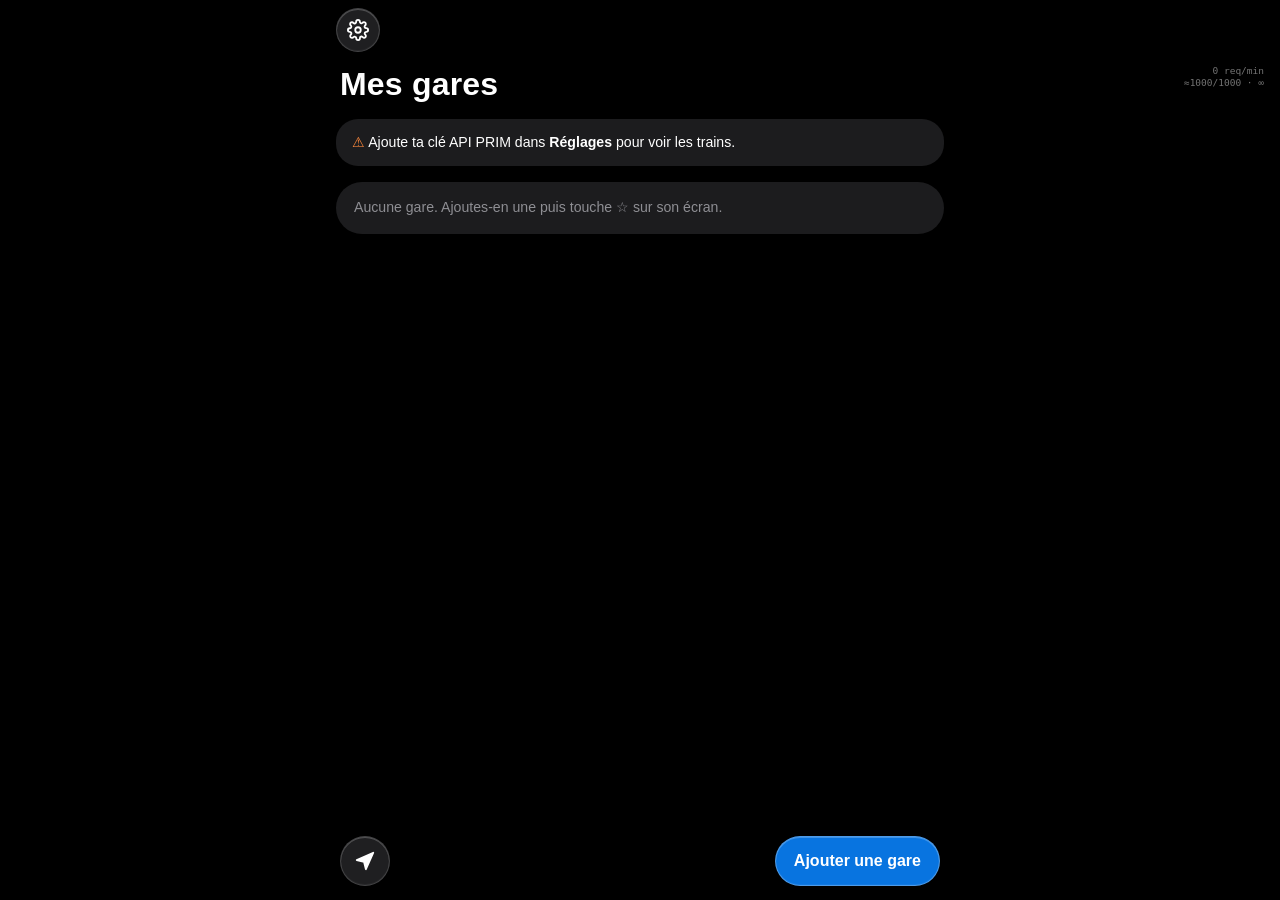
==== index.html @ 0e9d264e "Plus de gare favorite par défaut au premier lancement Co-Authored-By: Claude Opus 5.5 <noreply@anthr" ====
<!doctype html>
<html lang="fr">
<head>
  <meta charset="utf-8">
  <meta name="viewport" content="width=device-width, initial-scale=1, viewport-fit=cover">
  <title>Prochains trains</title>
  <meta name="app-version" content="20261120-1608">
  <meta name="theme-color" content="#000000">
  <!-- Pour l'installation sur l'écran d'accueil de l'iPhone -->
  <meta name="apple-mobile-web-app-capable" content="yes">
  <meta name="mobile-web-app-capable" content="yes">
  <meta name="apple-mobile-web-app-status-bar-style" content="black-translucent">
  <meta name="apple-mobile-web-app-title" content="Prochains trains">
  <link rel="apple-touch-icon" href="icons/icon-180.png">
  <link rel="icon" type="image/png" href="icons/icon-180.png">
  <link rel="manifest" href="manifest.webmanifest">
  <link rel="preconnect" href="https://fonts.googleapis.com">
  <link rel="preconnect" href="https://fonts.gstatic.com" crossorigin>
  <link href="https://fonts.googleapis.com/css2?family=Fira+Sans:wght@400;500;600;700&display=swap" rel="stylesheet">
  <link rel="stylesheet" href="css/style.css?v=20261120-1608">
</head>
<body>
  <div id="app" class="app"></div>

  <dialog id="settings-dialog">
    <form method="dialog">
      <h2>Réglages</h2>
      <label for="api-key">Clé API PRIM</label>
      <input id="api-key" type="password" autocomplete="off" spellcheck="false" placeholder="Colle ta clé ici">
      <p class="hint">La clé reste enregistrée sur cet appareil uniquement. Tu la trouves sur prim.iledefrance-mobilites.fr, dans « Mes jetons d'authentification ».</p>

      <h3 class="dialog-section">Mes gares</h3>
      <div class="dialog-row">
        <button type="button" class="secondary" id="export-favs">Exporter</button>
        <button type="button" class="secondary" id="import-favs">Importer</button>
        <input type="file" id="import-file" accept="application/json,.json" hidden>
      </div>
      <p class="hint" id="favs-status">Sauvegarde tes gares favorites dans un fichier, pour les retrouver sur un autre appareil ou après avoir réinstallé l'app.</p>
      <p class="hint version">Version <span id="app-version">—</span></p>
      <div class="dialog-actions">
        <button value="cancel" type="submit" class="secondary">Annuler</button>
        <button value="save" type="submit">Enregistrer</button>
      </div>
    </form>
  </dialog>

  <script type="module" src="js/app.js?v=20261120-1608"></script>
</body>
</html>
---- css/style.css ----
/* ==========================================================
   Prochains trains — styles
   1. Base et pages (accueil, choix de ligne, choix de gare)
   2. Pastilles de ligne (RER / métro)
   3. Écran de quai RER  (fond lavande, minutes en jaune sur noir)
   4. Écran de quai métro (en-tête bleu, « 1er métro / 2e métro »)
   Les tailles des écrans sont en « cqw » (1 % de la largeur de l'écran)
   pour garder les proportions d'un vrai écran sur téléphone comme sur PC.
   ========================================================== */
:root {
  /* Pages de l'app : palette sombre d'iOS */
  --app-bg: #000000;
  --app-panel: #1c1c1e;
  --app-press: #2c2c2e;
  --app-line: #38383a;
  --app-text: #ffffff;
  --app-muted: #8e8e93;
  --accent: #0a84ff;
  --star: #ffd60a;

  /* Écran RER (fond blanc, texte bleu foncé) */
  --rer-head: #ffffff;
  --rer-bg: #e2e6f3; /* lignes de trains : gris bleuté léger */
  --rer-sep: #c9cdd8;
  --rer-ink: #1b2a87;
  --rer-mission: #2635aa;

  /* Écran métro (bandeaux blancs, corps noir) */
  --metro-blue: #ffffff;
  --metro-stripe: #1b2a87;
  --metro-ink: #1b2a87;
  --metro-body: #000000;
  --metro-label: #e6e8ef;

  /* Communs */
  --wait-bg: #0d0d10;
  --wait-ink: #e7e47a;
  --alert: #ff8a3d;

  /* Police des écrans de quai (proche de la Parisine des vrais écrans) */
  --font: "Fira Sans", "Helvetica Neue", Arial, sans-serif;
  /* Police de l'app : celle du système (SF Pro sur iPhone) */
  --ui-font: -apple-system, BlinkMacSystemFont, "SF Pro Text", "Segoe UI", Roboto, "Helvetica Neue", Arial, sans-serif;
  color-scheme: dark;
}

* { box-sizing: border-box; }

/* Taille du texte = réglage « Taille du texte » de l'iPhone (Dynamic Type) */
html {
  font-size: 17px;
  font: -apple-system-body;
}

html, body {
  margin: 0;
  min-height: 100%;
  background: var(--app-bg);
  color: var(--app-text);
  font-family: var(--ui-font);
  font-size: 1rem;
  -webkit-font-smoothing: antialiased;
  -webkit-tap-highlight-color: transparent;
}
a { color: inherit; text-decoration: none; }
button { font: inherit; color: inherit; cursor: pointer; }

.app {
  /* dvh = hauteur réellement visible sur iPhone (100vh y est trop grand) */
  min-height: 100vh;
  min-height: 100dvh;
  padding: env(safe-area-inset-top) env(safe-area-inset-right) env(safe-area-inset-bottom) env(safe-area-inset-left);
}

/* ---------- 1. Pages : style Liquid Glass (iOS 26 / 27) ---------- */
/* Matière « verre » : translucide, floutée, liseré lumineux en haut */
/* Règle Liquid Glass : le verre est réservé à la couche de navigation (boutons et barres
   flottants). Le contenu (cartes, listes) reste sur des fonds pleins, et jamais de verre sur du verre. */
.glass-btn {
  background: rgba(120, 120, 128, 0.26);
  -webkit-backdrop-filter: blur(28px) saturate(180%);
  backdrop-filter: blur(28px) saturate(180%);
  border: 0.5px solid rgba(255, 255, 255, 0.16);
  box-shadow:
    inset 0 1px 0 rgba(255, 255, 255, 0.22),
    inset 0 -1px 0 rgba(255, 255, 255, 0.04),
    0 8px 30px rgba(0, 0, 0, 0.35);
}

/* Contenu : fonds pleins façon listes groupées d'iOS */
.glass,
.group,
.line-tile,
.search,
.notice {
  background: var(--app-panel);
}

.page { max-width: 640px; margin: 0 auto; padding-bottom: 120px; }

.navbar {
  position: sticky;
  top: 0;
  z-index: 3;
  display: grid;
  grid-template-columns: 1fr auto 1fr;
  align-items: center;
  gap: 8px;
  min-height: 60px;
  padding: 8px 16px;
  /* Fondu doux : le contenu s'efface sous les boutons flottants (scroll edge effect) */
  background: linear-gradient(var(--app-bg) 55%, rgba(0, 0, 0, 0));
}
.nav-left { justify-self: start; display: flex; align-items: center; gap: 8px; }
.nav-right { justify-self: end; display: flex; align-items: center; gap: 8px; }
.nav-title {
  margin: 0;
  max-width: 55vw;
  font-size: 1.0rem;
  font-weight: 600;
  white-space: nowrap;
  overflow: hidden;
  text-overflow: ellipsis;
  display: flex;
  align-items: center;
  gap: 8px;
}

/* Boutons en verre : ronds pour les icônes, en gélule pour le texte */
.glass-btn {
  display: inline-flex;
  align-items: center;
  justify-content: center;
  gap: 6px;
  height: 44px;
  padding: 0 18px;
  border-radius: 22px;
  color: var(--app-text);
  font-size: 1.0rem;
  font-weight: 500;
  transition: transform 0.35s cubic-bezier(0.34, 1.56, 0.64, 1), background 0.2s ease;
}
.glass-btn.round { width: 44px; padding: 0; }
.glass-btn:active { transform: scale(1.08); background: rgba(160, 160, 170, 0.36); transition-duration: 0.12s; }
/* Teinte : uniquement l'action principale de l'écran */
.glass-btn.is-tinted { background: rgba(10, 132, 255, 0.88); border-color: rgba(255, 255, 255, 0.28); font-weight: 600; }
.nav-star { color: var(--star); }

.large-title { margin: 6px 20px 16px; font-size: 2.0rem; font-weight: 700; letter-spacing: 0.2px; }

.group-label {
  margin: 24px 32px 8px;
  font-size: 0.765rem;
  font-weight: 600;
  text-transform: uppercase;
  letter-spacing: 0.4px;
  color: var(--app-muted);
}
.group-footer { margin: 10px 32px 0; color: var(--app-muted); font-size: 0.765rem; line-height: 1.4; }

/* Liste en carte de verre, séparateurs décalés */
.group {
  margin: 0 16px;
  padding: 0;
  list-style: none;
  border-radius: 26px;
  overflow: hidden;
}
.group + .group { margin-top: 20px; }
.list-item {
  position: relative;
  display: flex;
  align-items: center;
  gap: 12px;
  min-height: 54px;
  padding: 8px 18px;
}
.list-item + .list-item::before {
  content: "";
  position: absolute;
  top: 0;
  left: 18px;
  right: 18px;
  border-top: 0.5px solid rgba(255, 255, 255, 0.12);
}
.list-item:active { background: var(--app-press); }
.list-item-name { flex: 1; min-width: 0; font-size: 1.0rem; line-height: 1.25; }
.distance { color: var(--app-muted); font-size: 0.882rem; }
.chevron { color: rgba(255, 255, 255, 0.35); font-size: 1.294rem; font-weight: 300; }

.empty { margin: 0; padding: 16px 18px; color: var(--app-muted); font-size: 0.882rem; line-height: 1.4; list-style: none; }
.glass.empty { border-radius: 26px; }
.notice {
  margin: 0 16px 16px;
  padding: 14px 16px;
  border-radius: 22px;
  color: var(--app-text);
  font-size: 0.882rem;
  line-height: 1.35;
}
.notice::before { content: "⚠︎ "; color: var(--alert); }

.line-grid {
  display: grid;
  grid-template-columns: repeat(auto-fill, minmax(96px, 1fr));
  gap: 10px;
  margin: 0 16px;
}
.line-tile {
  display: grid;
  place-items: center;
  padding: 14px 4px;
  border-radius: 22px;
  transition: transform 0.15s ease;
}
.line-tile:active { background: var(--app-press); }

.search-row { display: flex; gap: 8px; margin: 4px 16px 16px; }
.search {
  flex: 1;
  min-width: 0;
  height: 44px;
  padding: 0 18px;
  border-radius: 22px;
  color: var(--app-text);
  font: inherit;
  font-size: 1.0rem; /* 16 px minimum : évite le zoom automatique de Safari */
}
.search::placeholder { color: var(--app-muted); }

/* Barre flottante en bas : deux groupes séparés, jamais icône + texte dans le même groupe */
.toolbar {
  position: fixed;
  left: 0;
  right: 0;
  bottom: 0;
  z-index: 4;
  display: flex;
  justify-content: space-between;
  align-items: center;
  max-width: 640px;
  margin: 0 auto;
  padding: 28px 20px calc(14px + env(safe-area-inset-bottom));
  pointer-events: none;
  /* Fondu doux sous la barre (scroll edge effect du bas) */
  background: linear-gradient(rgba(0, 0, 0, 0), var(--app-bg) 70%);
}
.toolbar > * { pointer-events: auto; }
.toolbar .glass-btn { height: 50px; border-radius: 25px; }
.toolbar .glass-btn.round { width: 50px; }

/* ---------- Favoris : une carte de verre par gare, avec aperçu ---------- */
.fav-list { display: grid; gap: 12px; margin: 0 16px; padding: 0; list-style: none; }
.fav-card { position: relative; border-radius: 26px; overflow: hidden; background: var(--app-panel); }
.fav-head { display: flex; align-items: center; }
.fav-link { flex: 1; min-width: 0; display: flex; align-items: center; gap: 12px; padding: 14px 4px 14px 18px; }
.fav-link:active, .fav-preview-link:active { background: rgba(255, 255, 255, 0.06); }
/* Chevron : pointe à droite replié, tourne vers le bas déplié */
.fav-toggle {
  flex: none;
  display: grid;
  place-items: center;
  width: 44px;
  height: 44px;
  margin-right: 8px;
  padding: 0;
  border: 0;
  border-radius: 22px;
  background: none;
  color: var(--app-muted);
}
.fav-toggle:active { background: var(--app-press); }
.fav-toggle svg { transition: transform 0.25s ease; }
.fav-card.is-open .fav-toggle svg { transform: rotate(90deg); }
.fav-preview-link { display: block; padding: 0 16px 16px; }
.fav-preview-link .preview { margin-top: 0; }
.fav-name { flex: 1; min-width: 0; font-size: 1.0rem; font-weight: 600; line-height: 1.25; }

.fav-card.is-editing { display: flex; align-items: center; gap: 12px; padding: 14px 16px; }
.fav-delete {
  flex: none;
  display: grid;
  place-items: center;
  width: 24px;
  height: 24px;
  padding: 0;
  border: 0;
  border-radius: 50%;
  background: #ff453a;
  color: #fff;
  font-size: 1.059rem;
  font-weight: 700;
  line-height: 1;
}
.drag-handle {
  flex: none;
  padding: 8px 2px 8px 14px;
  color: rgba(255, 255, 255, 0.45);
  font-size: 1.294rem;
  line-height: 1;
  touch-action: none; /* le doigt déplace la gare au lieu de faire défiler */
  cursor: grab;
}
.fav-card.dragging { transform: scale(1.03); background: var(--app-press); box-shadow: 0 10px 30px rgba(0, 0, 0, 0.6); z-index: 2; }

/* Mini écran : une ligne par direction, dans le style des écrans de quai */
.preview {
  margin-top: 12px;
  border-radius: 10px; /* concentrique : 26 px de la carte − 16 px de marge */
  overflow: hidden;
  font-family: var(--font);
}
.preview:empty { display: none; }
.pv-row { display: flex; align-items: stretch; min-height: 34px; }
.pv-row + .pv-row { border-top: 1px solid var(--rer-sep); }
.pv-dest {
  flex: 1;
  min-width: 0;
  display: flex;
  align-items: center;
  gap: 8px;
  padding: 0 10px;
  font-size: 15px;
  font-weight: 600;
  white-space: nowrap;
}
.pv-dest .dest-name { overflow: hidden; text-overflow: ellipsis; }
.pv-mission { flex: none; padding: 1px 5px; background: var(--rer-mission); color: #fff; font-size: 11px; font-weight: 500; }
.pv-rer { background: var(--rer-bg); color: var(--rer-ink); }
.pv-metro { background: var(--metro-blue); color: var(--metro-ink); }
.pv-wait {
  flex: none;
  display: flex;
  align-items: center;
  justify-content: center;
  gap: 3px;
  min-width: 58px;
  padding: 0 8px;
  background: var(--wait-bg);
  color: var(--wait-ink);
  font-size: 19px;
  font-weight: 600;
  font-variant-numeric: tabular-nums;
}
.pv-wait small { font-size: 11px; font-weight: 500; }
.pv-wait.is-text { font-size: 12px; }
.pv-wait.is-alert { color: var(--alert); }
.pv-metro .pv-wait { min-width: 84px; }
.pv-sep { width: 1px; height: 16px; margin: 0 6px; background: var(--metro-label); opacity: 0.6; }
.pv-row .airport-chip { font-size: 10px; }
.pv-status { padding: 8px 10px; background: var(--rer-bg); color: var(--rer-ink); font-size: 13px; }

/* ---------- 2. Pastilles de ligne ---------- */
.badge {
  --size: 30px;
  display: inline-flex;
  align-items: center;
  gap: calc(var(--size) * 0.12);
  flex: none;
  font-weight: 700;
  line-height: 1;
}
.badge.big { --size: 40px; }
.badge.tiny { --size: 14px; }
.badge-mode,
.badge-line {
  display: grid;
  place-items: center;
  height: var(--size);
}
/* RER : carré arrondi « RER » en contour + carré plein de la couleur de la ligne */
.badge-rer .badge-mode {
  padding: 0 calc(var(--size) * 0.14);
  border: calc(var(--size) * 0.07) solid currentColor;
  border-radius: calc(var(--size) * 0.22);
  font-size: calc(var(--size) * 0.42);
}
.badge-rer .badge-line {
  width: var(--size);
  border-radius: calc(var(--size) * 0.22);
  background: var(--line);
  color: var(--line-text);
  font-size: calc(var(--size) * 0.72);
}
/* Métro : cercle « M » en contour + cercle plein avec le numéro */
.badge-metro .badge-mode {
  width: var(--size);
  border: calc(var(--size) * 0.08) solid currentColor;
  border-radius: 50%;
  font-size: calc(var(--size) * 0.6);
}
.badge-metro .badge-line {
  min-width: var(--size);
  padding: 0 calc(var(--size) * 0.08);
  border-radius: calc(var(--size) / 2);
  background: var(--line);
  color: var(--line-text);
  font-size: calc(var(--size) * 0.56);
}
.badge-metro .badge-line.is-long { font-size: calc(var(--size) * 0.4); }

/* Bus : rectangle « BUS » en contour + rectangle de la couleur de la ligne avec le numéro */
.badge-bus .badge-mode {
  padding: 0 calc(var(--size) * 0.12);
  border: calc(var(--size) * 0.07) solid currentColor;
  border-radius: calc(var(--size) * 0.12);
  font-size: calc(var(--size) * 0.4);
}
.badge-bus .badge-line {
  min-width: calc(var(--size) * 1.3);
  padding: 0 calc(var(--size) * 0.15);
  border-radius: calc(var(--size) * 0.12);
  background: var(--line);
  color: var(--line-text);
  font-size: calc(var(--size) * 0.56);
  white-space: nowrap;
}
.badge-bus .badge-line.is-long { font-size: calc(var(--size) * 0.42); }

/* ---------- Écran de quai : cadre commun ---------- */
.board-page { background: #050505; }
.board-page .navbar { background: linear-gradient(#050505 60%, rgba(5, 5, 5, 0)); }

.screens {
  display: grid;
  gap: 14px;
  padding: 14px 10px 24px;
}
@media (min-width: 900px) {
  .screens { grid-template-columns: repeat(auto-fit, minmax(420px, 1fr)); padding: 20px; gap: 20px; }
}

.screen {
  container-type: inline-size;
  font-family: var(--font);
  overflow: hidden;
  border: 1.5cqw solid #151515;
  border-radius: 2.5cqw;
  box-shadow: 0 0 0 1px #2a2a2a;
}

.screen-clock {
  align-self: flex-start;
  padding: 1cqw 2cqw;
  background: var(--wait-bg);
  color: var(--wait-ink);
  font-size: 5cqw;
  font-weight: 500;
  font-variant-numeric: tabular-nums;
  line-height: 1;
}
.clock-colon { animation: colon 2s steps(1) infinite; }
@keyframes colon { 50% { opacity: 0; } }

.screen-info {
  display: flex;
  gap: 3cqw;
  min-height: 15cqw;
  padding: 2cqw 3cqw;
  background: var(--rer-head);
  color: var(--rer-ink);
  border-top: 0.35cqw solid var(--rer-sep);
}
.info-side { display: flex; flex-direction: column; align-items: center; gap: 1.2cqw; }
.info-icon {
  display: grid;
  place-items: center;
  width: 5.5cqw;
  height: 5.5cqw;
  border: 0.5cqw solid currentColor;
  border-radius: 0.6cqw;
  font-family: Georgia, serif;
  font-size: 4cqw;
  font-weight: 700;
}
.info-side .badge.tiny { --size: 2.6cqw; }
.info-text {
  margin: 0;
  font-size: 3.4cqw;
  font-weight: 500;
  line-height: 1.3;
  display: -webkit-box;
  -webkit-line-clamp: 3;
  -webkit-box-orient: vertical;
  overflow: hidden;
}

/* ---------- 3. Écran RER ---------- */
.rer-screen { background: var(--rer-bg); color: var(--rer-ink); }

.rer-head {
  display: flex;
  align-items: center;
  gap: 2.5cqw;
  min-height: 15cqw;
  padding: 0 0 0 2.5cqw;
  background: var(--rer-head);
  color: #2b2b3c;
}
.rer-head .badge.big { --size: 8.5cqw; }
.head-dest {
  flex: 1;
  min-width: 0;
  padding: 1.5cqw 0;
  color: var(--rer-ink);
  font-size: 4.6cqw;
  font-weight: 600;
  line-height: 1.15;
}
.head-dest-line,
.rer-dest,
.metro-dest { display: flex; align-items: center; min-width: 0; white-space: nowrap; }
.dest-name { min-width: 0; overflow: hidden; text-overflow: ellipsis; }
.airport-chip { flex: none; }

.airport-chip {
  display: inline-flex;
  align-items: center;
  gap: 0.6cqw;
  margin-left: 0.8cqw;
  padding: 0.2cqw 1cqw 0.2cqw 0.3cqw;
  border-radius: 0.4cqw;
  background: #a08e2c;
  color: #fff;
  font-size: 0.55em;
  font-weight: 600;
  vertical-align: 0.25em;
}
.airport-plane {
  display: grid;
  place-items: center;
  width: 1.4em;
  height: 1.4em;
  background: #f1d54a;
  color: #2a2400;
  border-radius: 0.15em;
  font-size: 0.85em;
}

.rer-rows { list-style: none; margin: 0; padding: 0; }
.rer-row {
  display: grid;
  grid-template-columns: 14cqw minmax(0, 1fr) 11cqw 12cqw;
  align-items: center;
  gap: 2cqw;
  height: 12cqw;
  padding-right: 2cqw;
  border-top: 0.35cqw solid var(--rer-sep);
}
.rer-mission {
  align-self: center;
  padding: 0.6cqw 1cqw;
  background: var(--rer-mission);
  color: #fff;
  font-size: 2.8cqw;
  font-weight: 500;
  letter-spacing: 0.1cqw;
  white-space: nowrap;
  overflow: hidden;
}
.rer-mission:empty { visibility: hidden; }
.rer-dest {
  font-size: 4.6cqw;
  font-weight: 600;
  white-space: nowrap;
  overflow: hidden;
  text-overflow: ellipsis;
}
.rer-wait {
  display: flex;
  flex-direction: column;
  align-items: center;
  justify-content: center;
  height: 100%;
  background: var(--wait-bg);
  color: var(--wait-ink);
  font-weight: 600;
  line-height: 1;
}
.wait-num { font-size: 7cqw; font-variant-numeric: tabular-nums; }
.wait-unit { font-size: 2.4cqw; font-weight: 500; }
.wait-text { font-size: 2.8cqw; text-align: center; }
.wait-text.is-alert { color: var(--alert); }
.rer-notes { display: flex; flex-direction: column; gap: 0.6cqw; font-size: 2.6cqw; font-weight: 500; }
.row-note.is-alert { color: #b23a00; font-weight: 600; }
.row-voie b { font-size: 3.6cqw; }
.rer-row.is-cancelled .rer-dest { text-decoration: line-through; opacity: 0.6; }
.rer-row.is-empty .rer-wait { background: transparent; }

/* ---------- 4. Écran métro ---------- */
.metro-screen { background: var(--metro-body); }

.metro-head {
  display: flex;
  align-items: center;
  gap: 2.5cqw;
  min-height: 14cqw;
  padding-left: 2.5cqw;
  background: var(--metro-blue);
  border-bottom: 1.6cqw solid var(--metro-stripe);
  color: var(--metro-ink);
}
.metro-head .badge.big { --size: 8cqw; }
.metro-dest {
  flex: 1;
  min-width: 0;
  font-size: 6.2cqw;
  font-weight: 600;
  white-space: nowrap;
  overflow: hidden;
  text-overflow: ellipsis;
}
.screen-clock.is-metro {
  align-self: center;
  margin-right: 1.5cqw;
  padding: 1.5cqw 2cqw;
  background: #2c2d36;
  color: #eef0e2;
}

.metro-body {
  display: grid;
  grid-template-columns: 1fr auto 1fr;
  min-height: 34cqw;
  padding: 2cqw 2.5cqw 3cqw;
}
.metro-cell { display: flex; flex-direction: column; }
.metro-label { color: var(--metro-label); font-size: 3.4cqw; font-weight: 500; }
.metro-label sup { font-size: 0.6em; }
.metro-num {
  flex: 1;
  display: grid;
  place-items: center;
  color: var(--wait-ink);
  font-size: 22cqw;
  font-weight: 600;
  line-height: 1;
  font-variant-numeric: tabular-nums;
}
.metro-num.is-small { font-size: 15cqw; }
.metro-sep { width: 0.5cqw; margin: 5cqw 0 1cqw; background: var(--metro-label); }

.screen-info.is-metro { background: var(--metro-blue); color: var(--metro-ink); }

/* ---------- Fenêtre de réglages ---------- */
dialog {
  width: min(420px, calc(100% - 32px));
  border: 1px solid var(--app-line);
  border-radius: 12px;
  background: var(--app-panel);
  color: var(--app-text);
  padding: 20px;
}
dialog::backdrop { background: rgba(2, 6, 25, 0.7); }
dialog h2 { margin: 0 0 14px; font-size: 22px; }
dialog label { display: block; font-weight: 600; margin-bottom: 6px; }
dialog input {
  width: 100%;
  padding: 10px;
  border: 1px solid var(--app-line);
  border-radius: 8px;
  background: var(--app-bg);
  color: var(--app-text);
  font: inherit;
  font-size: 16px;
}
.hint { color: var(--app-muted); font-size: 14px; line-height: 1.35; }
.dialog-actions { display: flex; justify-content: flex-end; gap: 10px; margin-top: 16px; }
.dialog-actions button {
  padding: 8px 16px;
  border: 0;
  border-radius: 8px;
  background: var(--accent);
  color: #ffffff;
  font-weight: 700;
}
.dialog-actions button.secondary { background: rgba(255, 255, 255, 0.12); color: var(--app-text); }

@media (prefers-reduced-motion: reduce) {
  .clock-colon { animation: none; }
}

/* ---------- Plan de ligne (PDF officiel) sous les écrans ---------- */
.line-plan { margin: 0 10px 28px; }
.plan-head { display: flex; align-items: center; justify-content: space-between; margin-bottom: 8px; }
.plan-title {
  margin: 0;
  font-size: 14px;
  font-weight: 600;
  text-transform: uppercase;
  letter-spacing: 1px;
  color: var(--app-muted);
}
.plan-toggle {
  padding: 5px 12px;
  border: 1px solid #2a2a2a;
  border-radius: 8px;
  background: #151515;
  color: var(--app-text);
  font-size: 14px;
}
.plan-strip {
  overflow-x: auto;
  overflow-y: hidden;
  border-radius: 10px;
  background: #ffffff;
  -webkit-overflow-scrolling: touch;
}
.plan-canvas { display: block; }
.plan-status { margin: 0; padding: 60px 16px; color: #555; font-size: 15px; text-align: center; }
.plan-credit { margin: 6px 2px 0; color: #777; font-size: 12px; }
.plan-credit a { text-decoration: underline; }
html:has(.board-page),
body:has(.board-page) { background: #050505; }
.plan-open {
  display: inline-block;
  margin-top: 10px;
  padding: 8px 16px;
  border-radius: 8px;
  background: var(--accent);
  color: #ffffff;
  font-weight: 700;
}
.plan-svg { display: block; }
.plan-svg a { cursor: pointer; }

/* ---------- Accessibilité du verre ---------- */
/* Réglages → Accessibilité → Affichage et taille du texte */
@media (prefers-reduced-transparency: reduce) {
  .glass-btn { background: #2c2c2e; -webkit-backdrop-filter: none; backdrop-filter: none; }
}
@media (prefers-contrast: more) {
  .glass-btn { background: #000; border: 1.5px solid #fff; box-shadow: none; -webkit-backdrop-filter: none; backdrop-filter: none; }
  .glass-btn.is-tinted { background: #0040dd; }
}
@media (prefers-reduced-motion: reduce) {
  .glass-btn, .glass-btn:active { transition: none; transform: none; }
}

/* Réglages : section Mes gares */
.dialog-section { margin: 20px 0 8px; font-size: 1rem; font-weight: 600; }
.dialog-row { display: flex; gap: 10px; }
.dialog-row button {
  flex: 1;
  padding: 10px;
  border: 0;
  border-radius: 10px;
  background: rgba(255, 255, 255, 0.12);
  color: var(--app-text);
  font-weight: 600;
}
.dialog-row button:active { background: rgba(255, 255, 255, 0.2); }
.hint.version { margin-top: 16px; font-size: 12px; opacity: 0.7; }

/* ---------- « Je monte dans ce train » ---------- */
.rer-screen .rer-row[data-train] { cursor: pointer; }
.rer-screen .rer-row[data-train]:active { filter: brightness(0.92); }

/* display: flex seulement quand la fenêtre est ouverte, sinon elle resterait visible une fois fermée */
.trip-dialog { max-height: 80vh; flex-direction: column; }
.trip-dialog[open] { display: flex; }
.trip-dialog .search { width: 100%; margin: 4px 0 10px; }
.trip-train-info { display: flex; align-items: center; gap: 8px; flex-wrap: wrap; margin: 0 0 12px; color: var(--app-muted); font-size: 0.88rem; }
.trip-train-info b { color: var(--app-text); }
.trip-stations { overflow-y: auto; min-height: 120px; max-height: 45vh; margin: 0 -6px; }
.trip-station {
  display: block;
  width: 100%;
  padding: 11px 6px;
  border: 0;
  border-bottom: 0.5px solid var(--app-line);
  background: none;
  color: var(--app-text);
  font-size: 1rem;
  text-align: left;
}
.trip-station:active { background: var(--app-press); }
.trip-result { margin: 4px 0 8px; font-size: 1rem; line-height: 1.4; }
.trip-duration { margin: 0 0 4px; color: var(--app-muted); }
.trip-duration span { color: var(--wait-ink); background: var(--wait-bg); padding: 2px 8px; border-radius: 6px; font-size: 1.6rem; font-weight: 700; font-family: var(--font); }

/* Carte « Mon trajet » sur l'accueil */
.trip-card {
  margin: 0 16px 16px;
  padding: 14px 16px 16px;
  border-radius: 26px;
  background: var(--app-panel);
}
.trip-top { display: flex; justify-content: space-between; align-items: center; }
.trip-label { color: var(--app-muted); font-size: 0.765rem; font-weight: 600; text-transform: uppercase; letter-spacing: 0.4px; }
.trip-end { border: 0; background: none; color: var(--accent); font-size: 0.94rem; padding: 4px 0; }
.trip-route { display: flex; align-items: center; gap: 10px; margin-top: 8px; font-size: 1rem; font-weight: 600; line-height: 1.3; }
.trip-arrow { color: var(--app-muted); font-weight: 400; }
.trip-main { display: flex; align-items: center; gap: 12px; margin-top: 12px; }
.trip-wait {
  display: inline-flex;
  align-items: baseline;
  gap: 3px;
  padding: 4px 12px;
  border-radius: 10px;
  background: var(--wait-bg);
  color: var(--wait-ink);
  font-family: var(--font);
  font-variant-numeric: tabular-nums;
}
.trip-wait b { font-size: 2rem; line-height: 1; }
.trip-wait small { font-size: 0.8rem; font-weight: 600; }
.trip-caption { color: var(--app-muted); font-size: 0.94rem; }
.trip-bar { height: 6px; margin-top: 14px; border-radius: 3px; background: var(--app-press); overflow: hidden; }
.trip-bar i { display: block; height: 100%; border-radius: 3px; background: var(--accent); transition: width 1s linear; }
.trip-times { display: flex; justify-content: space-between; margin-top: 6px; color: var(--app-muted); font-size: 0.82rem; font-variant-numeric: tabular-nums; }
.trip-meta { margin: 8px 0 0; color: var(--app-muted); font-size: 0.82rem; }

/* Fenêtre : gares desservies avec heure prévue */
.trip-hint { margin: 0 0 4px; color: var(--app-muted); font-size: 0.82rem; }
.trip-station { display: flex; justify-content: space-between; align-items: baseline; gap: 12px; }
.trip-station small { color: var(--app-muted); font-variant-numeric: tabular-nums; }
.trip-result small { color: var(--app-muted); }

/* Carte « Mon trajet » : position du train et deux prochaines gares */
.trip-live { margin-top: 14px; padding-top: 12px; border-top: 0.5px solid var(--app-line); }
.trip-now { display: flex; align-items: center; gap: 10px; margin: 0; font-size: 0.94rem; line-height: 1.35; }
.trip-dot {
  flex: none;
  width: 10px;
  height: 10px;
  border-radius: 50%;
  background: var(--accent);
  box-shadow: 0 0 0 0 rgba(10, 132, 255, 0.6);
  animation: trip-pulse 1.6s ease-out infinite;
}
.trip-dot.is-stopped { background: var(--wait-ink); animation: none; }
@keyframes trip-pulse { to { box-shadow: 0 0 0 9px rgba(10, 132, 255, 0); } }
.trip-next { margin: 10px 0 0; padding: 0 0 0 4px; list-style: none; }
.trip-next li {
  position: relative;
  display: flex;
  justify-content: space-between;
  align-items: center;
  gap: 12px;
  padding: 7px 0 7px 18px;
  border-left: 2px solid var(--app-line);
}
.trip-next li::before {
  content: "";
  position: absolute;
  left: -6px;
  top: 50%;
  width: 8px;
  height: 8px;
  margin-top: -5px;
  border: 1.5px solid var(--app-muted);
  border-radius: 50%;
  background: var(--app-panel);
}
.trip-next li.is-destination::before { border-color: var(--wait-ink); background: var(--wait-ink); }
.trip-next-name { font-size: 0.94rem; font-weight: 500; }
.trip-next-name small { margin-left: 4px; color: var(--app-muted); font-size: 0.72rem; font-weight: 400; }
.trip-next-time { display: flex; flex-direction: column; align-items: flex-end; font-variant-numeric: tabular-nums; }
.trip-next-time b { color: var(--wait-ink); font-size: 0.94rem; }
.trip-next-time small { color: var(--app-muted); font-size: 0.72rem; }
@media (prefers-reduced-motion: reduce) { .trip-dot { animation: none; } }
.fav-preview-link[hidden] { display: none; }

/* ---------- Compteur de requêtes (pour les connaisseurs : petit et discret) ---------- */
.quota-hud {
  position: fixed;
  top: calc(env(safe-area-inset-top) + 62px);
  right: calc(env(safe-area-inset-right) + 10px);
  z-index: 10;
  display: flex;
  flex-direction: column;
  align-items: flex-end;
  gap: 1px;
  padding: 3px 6px;
  border-radius: 6px;
  background: rgba(0, 0, 0, 0.45);
  color: rgba(255, 255, 255, 0.45);
  font: 500 9.5px/1.2 ui-monospace, "SF Mono", Menlo, monospace;
  font-variant-numeric: tabular-nums;
  pointer-events: none;
}
.quota-hud.is-low { color: rgba(255, 159, 10, 0.85); }
/* Place libre sous la barre du haut pour le compteur (écran de gare, recherche) */
.board-page .screens { padding-top: 34px; }
.search-row { margin-top: 34px !important; }

/* Recherche de lignes de bus */
.search-row.bus-search { margin-top: 0 !important; }
.bus-network { color: var(--app-muted); font-size: 0.88rem; }
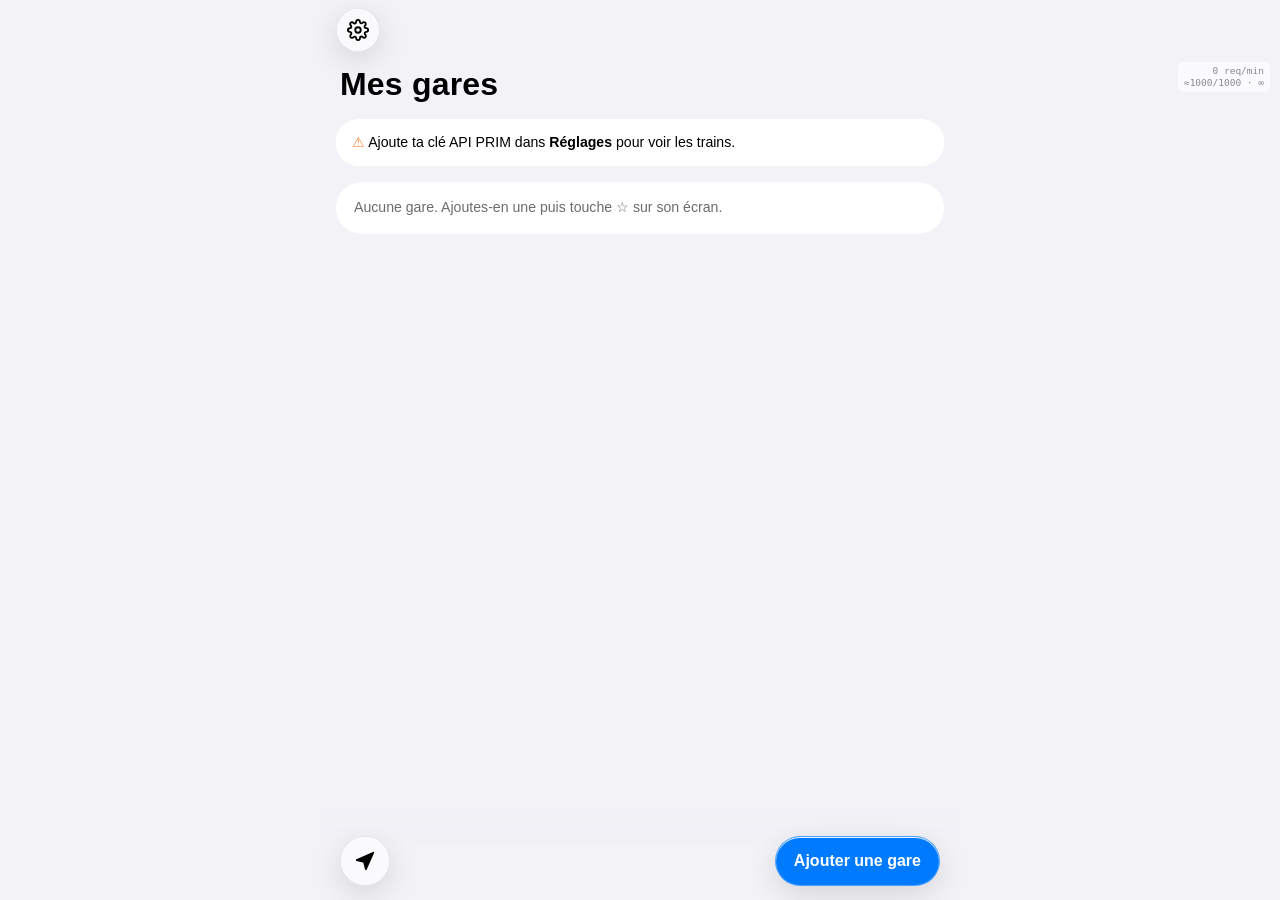
==== commit b90d0522: "Mode clair qui suit le réglage de l'iPhone Couleurs des pages passées en variables, palette claire f" ====
--- a/index.html
+++ b/index.html
@@ -4,20 +4,23 @@
   <meta charset="utf-8">
   <meta name="viewport" content="width=device-width, initial-scale=1, viewport-fit=cover">
   <title>Prochains trains</title>
-  <meta name="app-version" content="20261120-1608">
-  <meta name="theme-color" content="#000000">
+  <meta name="theme-color" content="#f2f2f7" media="(prefers-color-scheme: light)">
+  <meta name="theme-color" content="#000000" media="(prefers-color-scheme: dark)">
   <!-- Pour l'installation sur l'écran d'accueil de l'iPhone -->
   <meta name="apple-mobile-web-app-capable" content="yes">
   <meta name="mobile-web-app-capable" content="yes">
   <meta name="apple-mobile-web-app-status-bar-style" content="black-translucent">
+  <script>
+    // Barre d'état de l'iPhone : texte blanc translucide en mode sombre, texte noir en mode clair
+    if (matchMedia("(prefers-color-scheme: light)").matches) {
+      document.querySelector('meta[name="apple-mobile-web-app-status-bar-style"]').content = "default";
+    }
+  </script>
   <meta name="apple-mobile-web-app-title" content="Prochains trains">
   <link rel="apple-touch-icon" href="icons/icon-180.png">
   <link rel="icon" type="image/png" href="icons/icon-180.png">
   <link rel="manifest" href="manifest.webmanifest">
-  <link rel="preconnect" href="https://fonts.googleapis.com">
-  <link rel="preconnect" href="https://fonts.gstatic.com" crossorigin>
-  <link href="https://fonts.googleapis.com/css2?family=Fira+Sans:wght@400;500;600;700&display=swap" rel="stylesheet">
-  <link rel="stylesheet" href="css/style.css?v=20261120-1608">
+  <link rel="stylesheet" href="css/style.css">
 </head>
 <body>
   <div id="app" class="app"></div>
@@ -36,7 +39,7 @@
         <input type="file" id="import-file" accept="application/json,.json" hidden>
       </div>
       <p class="hint" id="favs-status">Sauvegarde tes gares favorites dans un fichier, pour les retrouver sur un autre appareil ou après avoir réinstallé l'app.</p>
-      <p class="hint version">Version <span id="app-version">—</span></p>
+      <p class="hint version">Version publiée le <span id="app-version">—</span> · <span id="offline-status">…</span></p>
       <div class="dialog-actions">
         <button value="cancel" type="submit" class="secondary">Annuler</button>
         <button value="save" type="submit">Enregistrer</button>
@@ -44,6 +47,6 @@
     </form>
   </dialog>
 
-  <script type="module" src="js/app.js?v=20261120-1608"></script>
+  <script type="module" src="js/app.js"></script>
 </body>
 </html>
--- a/css/style.css
+++ b/css/style.css
@@ -7,6 +7,13 @@
    Les tailles des écrans sont en « cqw » (1 % de la largeur de l'écran)
    pour garder les proportions d'un vrai écran sur téléphone comme sur PC.
    ========================================================== */
+/* Police des écrans de quai, hébergée dans l'app (plus de requête vers Google, marche hors connexion).
+   Fira Sans, licence SIL Open Font License (fonts/LICENSE-OFL.txt). */
+@font-face { font-family: "Fira Sans"; font-style: normal; font-weight: 400; font-display: swap; src: url("../fonts/fira-sans-400.woff2") format("woff2"); }
+@font-face { font-family: "Fira Sans"; font-style: normal; font-weight: 500; font-display: swap; src: url("../fonts/fira-sans-500.woff2") format("woff2"); }
+@font-face { font-family: "Fira Sans"; font-style: normal; font-weight: 600; font-display: swap; src: url("../fonts/fira-sans-600.woff2") format("woff2"); }
+@font-face { font-family: "Fira Sans"; font-style: normal; font-weight: 700; font-display: swap; src: url("../fonts/fira-sans-700.woff2") format("woff2"); }
+
 :root {
   /* Pages de l'app : palette sombre d'iOS */
   --app-bg: #000000;
@@ -17,6 +24,21 @@
   --app-muted: #8e8e93;
   --accent: #0a84ff;
   --star: #ffd60a;
+  /* Couleurs qui changent avec le thème clair / sombre */
+  --glass-bg: rgba(120, 120, 128, 0.26);
+  --glass-press: rgba(160, 160, 170, 0.36);
+  --glass-border: rgba(255, 255, 255, 0.16);
+  --glass-highlight: rgba(255, 255, 255, 0.22);
+  --glass-shadow: rgba(0, 0, 0, 0.35);
+  --separator: rgba(255, 255, 255, 0.12);
+  --chevron: rgba(255, 255, 255, 0.35);
+  --soft-fill: rgba(255, 255, 255, 0.12);
+  --soft-press: rgba(255, 255, 255, 0.2);
+  --board-bg: #050505;
+  --hud-bg: rgba(0, 0, 0, 0.45);
+  --hud-fg: rgba(255, 255, 255, 0.45);
+  --toast-bg: rgba(40, 40, 46, 0.92);
+  --toast-fg: #ffffff;
 
   /* Écran RER (fond blanc, texte bleu foncé) */
   --rer-head: #ffffff;
@@ -42,6 +64,35 @@
   /* Police de l'app : celle du système (SF Pro sur iPhone) */
   --ui-font: -apple-system, BlinkMacSystemFont, "SF Pro Text", "Segoe UI", Roboto, "Helvetica Neue", Arial, sans-serif;
   color-scheme: dark;
+}
+
+/* ---------- Mode clair : suit le réglage de l'iPhone ---------- */
+@media (prefers-color-scheme: light) {
+  :root {
+    --app-bg: #f2f2f7;
+    --app-panel: #ffffff;
+    --app-press: #e5e5ea;
+    --app-line: #c6c6c8;
+    --app-text: #000000;
+    --app-muted: #6c6c70;
+    --accent: #007aff;
+    --star: #ffcc00;
+    --glass-bg: rgba(255, 255, 255, 0.62);
+    --glass-press: rgba(255, 255, 255, 0.85);
+    --glass-border: rgba(0, 0, 0, 0.08);
+    --glass-highlight: rgba(255, 255, 255, 0.9);
+    --glass-shadow: rgba(0, 0, 0, 0.12);
+    --separator: rgba(60, 60, 67, 0.18);
+    --chevron: rgba(60, 60, 67, 0.3);
+    --soft-fill: rgba(120, 120, 128, 0.14);
+    --soft-press: rgba(120, 120, 128, 0.24);
+    --board-bg: #e5e5ea;
+    --hud-bg: rgba(255, 255, 255, 0.7);
+    --hud-fg: rgba(60, 60, 67, 0.6);
+    --toast-bg: rgba(255, 255, 255, 0.92);
+    --toast-fg: #000000;
+    color-scheme: light;
+  }
 }
 
 * { box-sizing: border-box; }
@@ -77,14 +128,14 @@
 /* Règle Liquid Glass : le verre est réservé à la couche de navigation (boutons et barres
    flottants). Le contenu (cartes, listes) reste sur des fonds pleins, et jamais de verre sur du verre. */
 .glass-btn {
-  background: rgba(120, 120, 128, 0.26);
+  background: var(--glass-bg);
   -webkit-backdrop-filter: blur(28px) saturate(180%);
   backdrop-filter: blur(28px) saturate(180%);
-  border: 0.5px solid rgba(255, 255, 255, 0.16);
+  border: 0.5px solid var(--glass-border);
   box-shadow:
-    inset 0 1px 0 rgba(255, 255, 255, 0.22),
+    inset 0 1px 0 var(--glass-highlight),
     inset 0 -1px 0 rgba(255, 255, 255, 0.04),
-    0 8px 30px rgba(0, 0, 0, 0.35);
+    0 8px 30px var(--glass-shadow);
 }
 
 /* Contenu : fonds pleins façon listes groupées d'iOS */
@@ -109,7 +160,7 @@
   min-height: 60px;
   padding: 8px 16px;
   /* Fondu doux : le contenu s'efface sous les boutons flottants (scroll edge effect) */
-  background: linear-gradient(var(--app-bg) 55%, rgba(0, 0, 0, 0));
+  background: linear-gradient(var(--app-bg) 55%, transparent);
 }
 .nav-left { justify-self: start; display: flex; align-items: center; gap: 8px; }
 .nav-right { justify-self: end; display: flex; align-items: center; gap: 8px; }
@@ -141,9 +192,9 @@
   transition: transform 0.35s cubic-bezier(0.34, 1.56, 0.64, 1), background 0.2s ease;
 }
 .glass-btn.round { width: 44px; padding: 0; }
-.glass-btn:active { transform: scale(1.08); background: rgba(160, 160, 170, 0.36); transition-duration: 0.12s; }
+.glass-btn:active { transform: scale(1.08); background: var(--glass-press); transition-duration: 0.12s; }
 /* Teinte : uniquement l'action principale de l'écran */
-.glass-btn.is-tinted { background: rgba(10, 132, 255, 0.88); border-color: rgba(255, 255, 255, 0.28); font-weight: 600; }
+.glass-btn.is-tinted { background: var(--accent); border-color: rgba(255, 255, 255, 0.28); color: #fff; font-weight: 600; }
 .nav-star { color: var(--star); }
 
 .large-title { margin: 6px 20px 16px; font-size: 2.0rem; font-weight: 700; letter-spacing: 0.2px; }
@@ -181,12 +232,12 @@
   top: 0;
   left: 18px;
   right: 18px;
-  border-top: 0.5px solid rgba(255, 255, 255, 0.12);
+  border-top: 0.5px solid var(--separator);
 }
 .list-item:active { background: var(--app-press); }
 .list-item-name { flex: 1; min-width: 0; font-size: 1.0rem; line-height: 1.25; }
 .distance { color: var(--app-muted); font-size: 0.882rem; }
-.chevron { color: rgba(255, 255, 255, 0.35); font-size: 1.294rem; font-weight: 300; }
+.chevron { color: var(--chevron); font-size: 1.294rem; font-weight: 300; }
 
 .empty { margin: 0; padding: 16px 18px; color: var(--app-muted); font-size: 0.882rem; line-height: 1.4; list-style: none; }
 .glass.empty { border-radius: 26px; }
@@ -243,7 +294,7 @@
   padding: 28px 20px calc(14px + env(safe-area-inset-bottom));
   pointer-events: none;
   /* Fondu doux sous la barre (scroll edge effect du bas) */
-  background: linear-gradient(rgba(0, 0, 0, 0), var(--app-bg) 70%);
+  background: linear-gradient(transparent, var(--app-bg) 70%);
 }
 .toolbar > * { pointer-events: auto; }
 .toolbar .glass-btn { height: 50px; border-radius: 25px; }
@@ -254,7 +305,7 @@
 .fav-card { position: relative; border-radius: 26px; overflow: hidden; background: var(--app-panel); }
 .fav-head { display: flex; align-items: center; }
 .fav-link { flex: 1; min-width: 0; display: flex; align-items: center; gap: 12px; padding: 14px 4px 14px 18px; }
-.fav-link:active, .fav-preview-link:active { background: rgba(255, 255, 255, 0.06); }
+.fav-link:active, .fav-preview-link:active { background: var(--app-press); }
 /* Chevron : pointe à droite replié, tourne vers le bas déplié */
 .fav-toggle {
   flex: none;
@@ -295,7 +346,7 @@
 .drag-handle {
   flex: none;
   padding: 8px 2px 8px 14px;
-  color: rgba(255, 255, 255, 0.45);
+  color: var(--chevron);
   font-size: 1.294rem;
   line-height: 1;
   touch-action: none; /* le doigt déplace la gare au lieu de faire défiler */
@@ -418,8 +469,8 @@
 .badge-bus .badge-line.is-long { font-size: calc(var(--size) * 0.42); }
 
 /* ---------- Écran de quai : cadre commun ---------- */
-.board-page { background: #050505; }
-.board-page .navbar { background: linear-gradient(#050505 60%, rgba(5, 5, 5, 0)); }
+.board-page { background: var(--board-bg); }
+.board-page .navbar { background: linear-gradient(var(--board-bg) 60%, transparent); }
 
 .screens {
   display: grid;
@@ -674,7 +725,7 @@
   color: #ffffff;
   font-weight: 700;
 }
-.dialog-actions button.secondary { background: rgba(255, 255, 255, 0.12); color: var(--app-text); }
+.dialog-actions button.secondary { background: var(--soft-fill); color: var(--app-text); }
 
 @media (prefers-reduced-motion: reduce) {
   .clock-colon { animation: none; }
@@ -692,12 +743,13 @@
   color: var(--app-muted);
 }
 .plan-toggle {
-  padding: 5px 12px;
-  border: 1px solid #2a2a2a;
-  border-radius: 8px;
-  background: #151515;
+  padding: 6px 14px;
+  border: 0;
+  border-radius: 16px;
+  background: var(--soft-fill);
   color: var(--app-text);
   font-size: 14px;
+  font-weight: 500;
 }
 .plan-strip {
   overflow-x: auto;
@@ -711,7 +763,7 @@
 .plan-credit { margin: 6px 2px 0; color: #777; font-size: 12px; }
 .plan-credit a { text-decoration: underline; }
 html:has(.board-page),
-body:has(.board-page) { background: #050505; }
+body:has(.board-page) { background: var(--board-bg); }
 .plan-open {
   display: inline-block;
   margin-top: 10px;
@@ -745,11 +797,11 @@
   padding: 10px;
   border: 0;
   border-radius: 10px;
-  background: rgba(255, 255, 255, 0.12);
+  background: var(--soft-fill);
   color: var(--app-text);
   font-weight: 600;
 }
-.dialog-row button:active { background: rgba(255, 255, 255, 0.2); }
+.dialog-row button:active { background: var(--soft-press); }
 .hint.version { margin-top: 16px; font-size: 12px; opacity: 0.7; }
 
 /* ---------- « Je monte dans ce train » ---------- */
@@ -874,8 +926,8 @@
   gap: 1px;
   padding: 3px 6px;
   border-radius: 6px;
-  background: rgba(0, 0, 0, 0.45);
-  color: rgba(255, 255, 255, 0.45);
+  background: var(--hud-bg);
+  color: var(--hud-fg);
   font: 500 9.5px/1.2 ui-monospace, "SF Mono", Menlo, monospace;
   font-variant-numeric: tabular-nums;
   pointer-events: none;
@@ -888,3 +940,23 @@
 /* Recherche de lignes de bus */
 .search-row.bus-search { margin-top: 0 !important; }
 .bus-network { color: var(--app-muted); font-size: 0.88rem; }
+
+/* Bandeau « Nouvelle version disponible » (service worker) */
+.update-toast {
+  position: fixed;
+  left: 50%;
+  bottom: calc(84px + env(safe-area-inset-bottom));
+  z-index: 20;
+  transform: translateX(-50%);
+  padding: 10px 18px;
+  border: 0.5px solid var(--glass-border);
+  border-radius: 22px;
+  background: var(--toast-bg);
+  -webkit-backdrop-filter: blur(20px);
+  backdrop-filter: blur(20px);
+  color: var(--toast-fg);
+  font-size: 0.88rem;
+  white-space: nowrap;
+  box-shadow: 0 8px 30px rgba(0, 0, 0, 0.4);
+}
+.update-toast b { color: var(--accent); }
